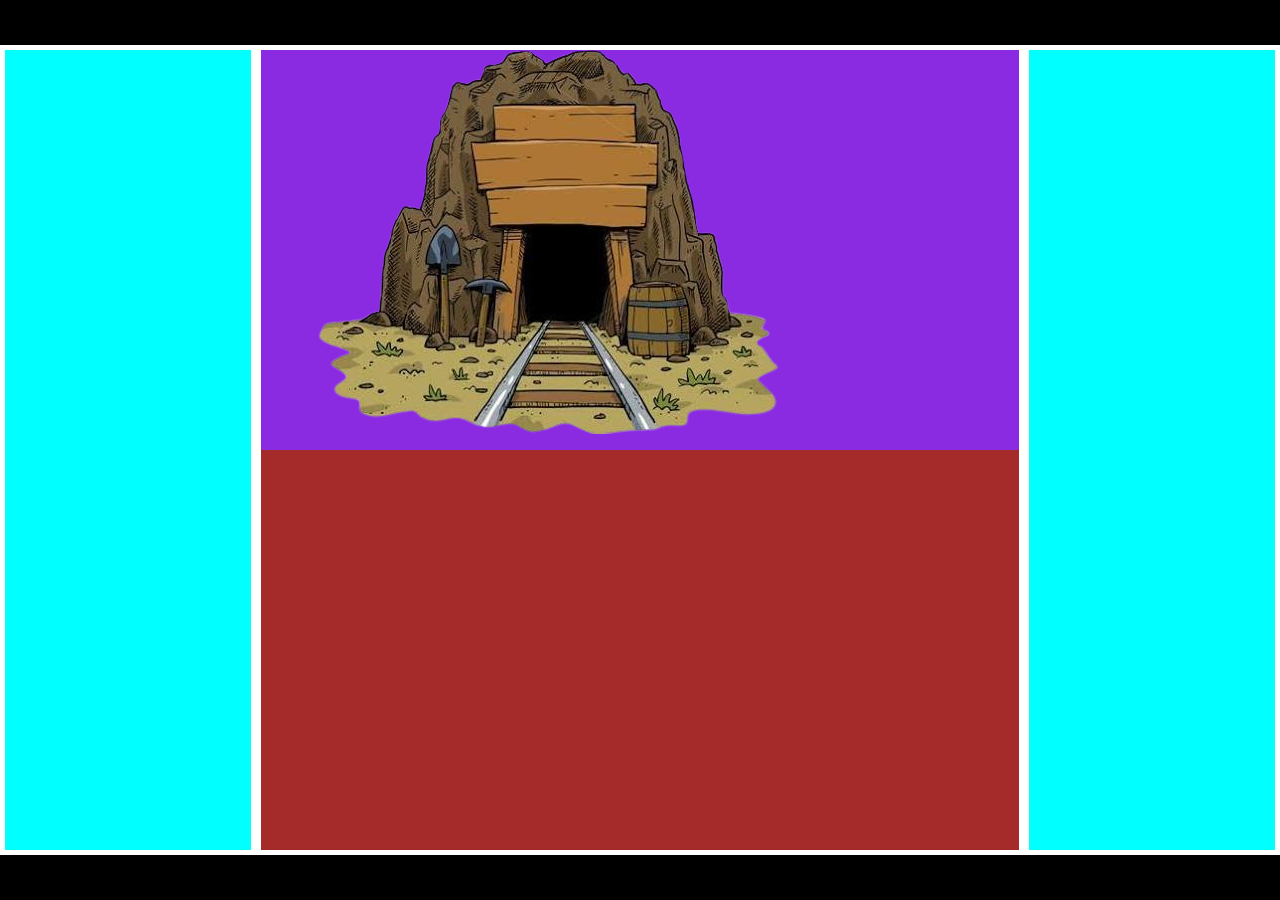
==== cookie-clicker/index.html @ d31e8f79 "modifie cookie clicker html" ====
<!DOCTYPE html>
<html lang="en">
<head>
    <meta charset="UTF-8">
    <meta name="viewport" content="width=device-width, initial-scale=1.0">
    <title>Cookie</title>
    <link rel="stylesheet" href="style.css">
</head>
<body>
    <header></header>
    <main>
        <section id="status-section" class="left-section"></section>
        <section id="action-section" class="middle-section">
            <div id="click-section" class="click-box">
                <img src="asset\mine.png" alt="Mine">
            </div>
            <div id="object-section" class="object-box"></div>
        </section>
        <section id="shop-section" class="right-section"></section>
    </main>
    <footer></footer>
    <script src="script.js"></script>
</body>
</html>
---- cookie-clicker/style.css ----
* {
    margin: 0;
    padding: 0;
    box-sizing: border-box;
}

body {
    background-color: black;
    width: 100vw;
    height: 100vh;
    overflow: hidden;
}

header {
    width: 100%;
    height: 5%;
}

main {
    display: flex;
    flex-direction: row;
    width: 100%;
    height: 90%;
    background-color: aqua;
}

footer {
    width: 100%;
    height: 5%;
}

.left-section {
    width: 20%;
    height: 100%;
    border: 5px solid white;
}

.middle-section {
    width: 60%;
    height: 100%;
    border: 5px solid white;
}

.right-section {
    width: 20%;
    height: 100%;
    border: 5px solid white;
}

.click-box {
    width: 100%;
    height: 50%;
    background-color: blueviolet;
}

.object-box {
    width: 100%;
    height: 50%;
    background-color: brown;
}
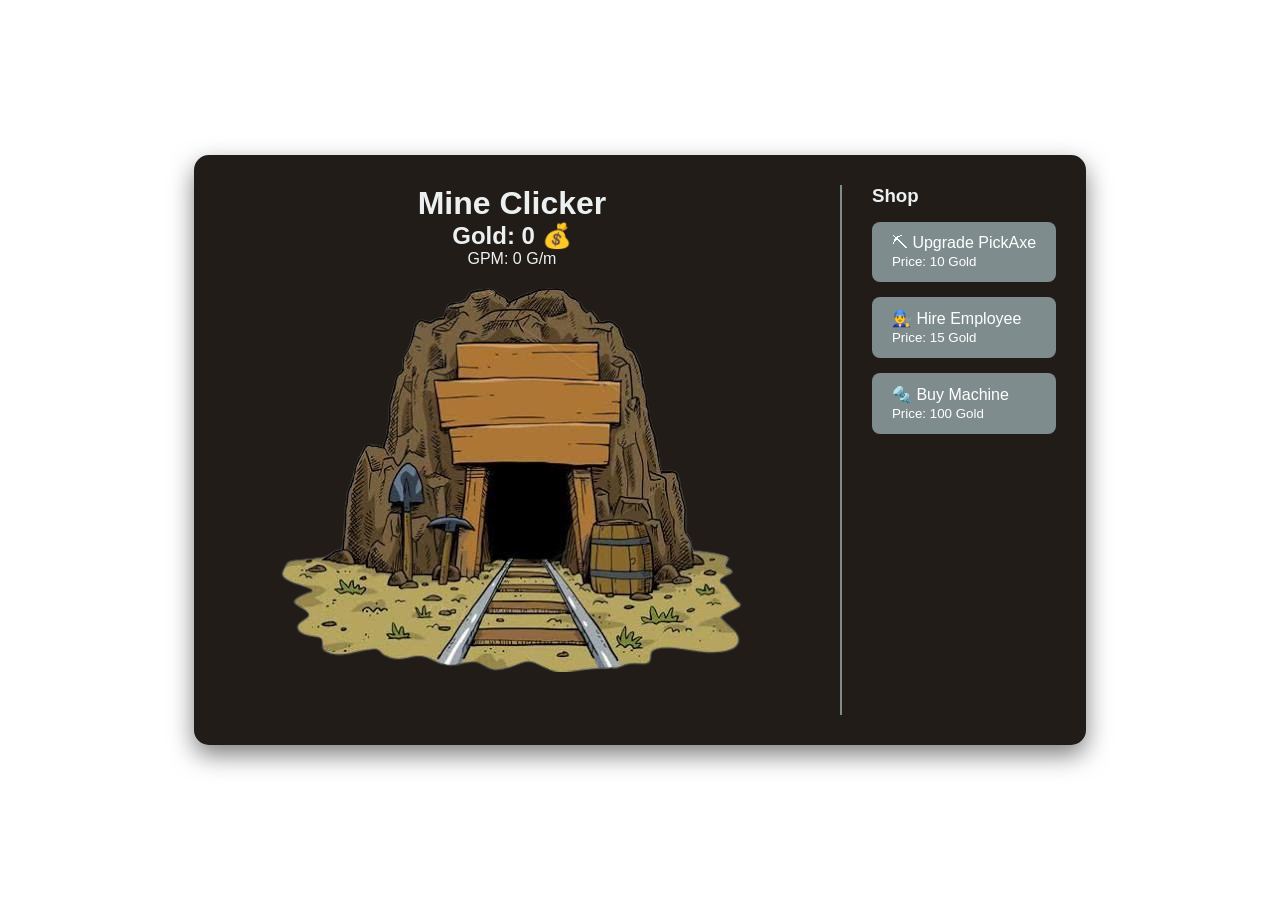
==== commit 885e45ff: "make a cookie clicker" ====
--- a/cookie-clicker/index.html
+++ b/cookie-clicker/index.html
@@ -1,24 +1,47 @@
-<!DOCTYPE html>
+<!doctype html>
 <html lang="en">
-<head>
-    <meta charset="UTF-8">
-    <meta name="viewport" content="width=device-width, initial-scale=1.0">
-    <title>Cookie</title>
-    <link rel="stylesheet" href="style.css">
-</head>
-<body>
-    <header></header>
-    <main>
-        <section id="status-section" class="left-section"></section>
-        <section id="action-section" class="middle-section">
-            <div id="click-section" class="click-box">
-                <img src="asset\mine.png" alt="Mine">
+    <head>
+        <meta charset="UTF-8" />
+        <meta name="viewport" content="width=device-width, initial-scale=1.0" />
+        <title>Cookie</title>
+        <link rel="stylesheet" href="style.css" />
+    </head>
+    <body>
+        <div class="container">
+            <div class="clicker-section">
+                <h1>Mine Clicker</h1>
+                <h2>Gold: <span id="cookie-count">0</span> 💰</h2>
+                <p>GPM: <span id="cps">0</span> G/m</p>
+                <button class="cookie-btn" id="cookie-btn">
+                    <img src="asset\mine.png" alt="mine">
+                </button>
             </div>
-            <div id="object-section" class="object-box"></div>
-        </section>
-        <section id="shop-section" class="right-section"></section>
-    </main>
-    <footer></footer>
-    <script src="script.js"></script>
-</body>
-</html>+
+            <div class="shop-section">
+                <h3>Shop</h3>
+
+                <button class="upgrade-btn" id="buy-clicker" disabled>
+                    ⛏ Upgrade PickAxe<br />
+                    <small
+                        >Price: <span id="clicker-cost">10</span> Gold</small
+                    >
+                </button>
+
+                <button class="upgrade-btn" id="buy-grandma" disabled>
+                    👨‍🔧 Hire Employee<br />
+                    <small
+                        >Price: <span id="grandma-cost">15</span> Gold</small
+                    >
+                </button>
+
+                <button class="upgrade-btn" id="buy-factory" disabled>
+                    🔩 Buy Machine<br />
+                    <small
+                        >Price: <span id="factory-cost">100</span> Gold</small
+                    >
+                </button>
+            </div>
+        </div>
+        <script src="script.js"></script>
+    </body>
+</html>
--- a/cookie-clicker/style.css
+++ b/cookie-clicker/style.css
@@ -5,56 +5,74 @@
 }
 
 body {
-    background-color: black;
-    width: 100vw;
+    font-family: "Arial", sans-serif;
+    color: #ecf0f1;
+    display: flex;
+    justify-content: center;
+    align-items: center;
     height: 100vh;
-    overflow: hidden;
+    margin: 0;
+    user-select: none;
+    background-image: url(asset/bg-mine.jpg);
+    background-repeat: no-repeat;
+    background-size: cover;
+    background-position: center;
+    background-attachment: fixed;
 }
 
-header {
-    width: 100%;
-    height: 5%;
+.container {
+    display: flex;
+    gap: 40px;
+    background-color: #211c18;
+    padding: 30px;
+    border-radius: 15px;
+    box-shadow: 0 10px 25px rgba(0, 0, 0, 0.5);
 }
 
-main {
-    display: flex;
-    flex-direction: row;
-    width: 100%;
-    height: 90%;
-    background-color: aqua;
+.clicker-section {
+    text-align: center;
 }
 
-footer {
-    width: 100%;
-    height: 5%;
+.cookie-btn {
+    font-size: 100px;
+    background: none;
+    border: none;
+    cursor: pointer;
+    transition: transform 0.1s ease;
+    outline: none;
+    padding: 0;
+    margin: 20px 0;
 }
 
-.left-section {
-    width: 20%;
-    height: 100%;
-    border: 5px solid white;
+.cookie-btn:active {
+    transform: scale(0.9);
 }
 
-.middle-section {
-    width: 60%;
-    height: 100%;
-    border: 5px solid white;
+.shop-section {
+    border-left: 2px solid #7f8c8d;
+    padding-left: 30px;
+    display: flex;
+    flex-direction: column;
+    gap: 15px;
 }
 
-.right-section {
-    width: 20%;
-    height: 100%;
-    border: 5px solid white;
+.upgrade-btn {
+    background-color: #e67e22;
+    color: white;
+    border: none;
+    padding: 12px 20px;
+    font-size: 16px;
+    border-radius: 8px;
+    cursor: pointer;
+    transition: background 0.2s;
+    text-align: left;
 }
 
-.click-box {
-    width: 100%;
-    height: 50%;
-    background-color: blueviolet;
+.upgrade-btn:hover {
+    background-color: #d35400;
 }
 
-.object-box {
-    width: 100%;
-    height: 50%;
-    background-color: brown;
-}+.upgrade-btn:disabled {
+    background-color: #7f8c8d;
+    cursor: not-allowed;
+}
